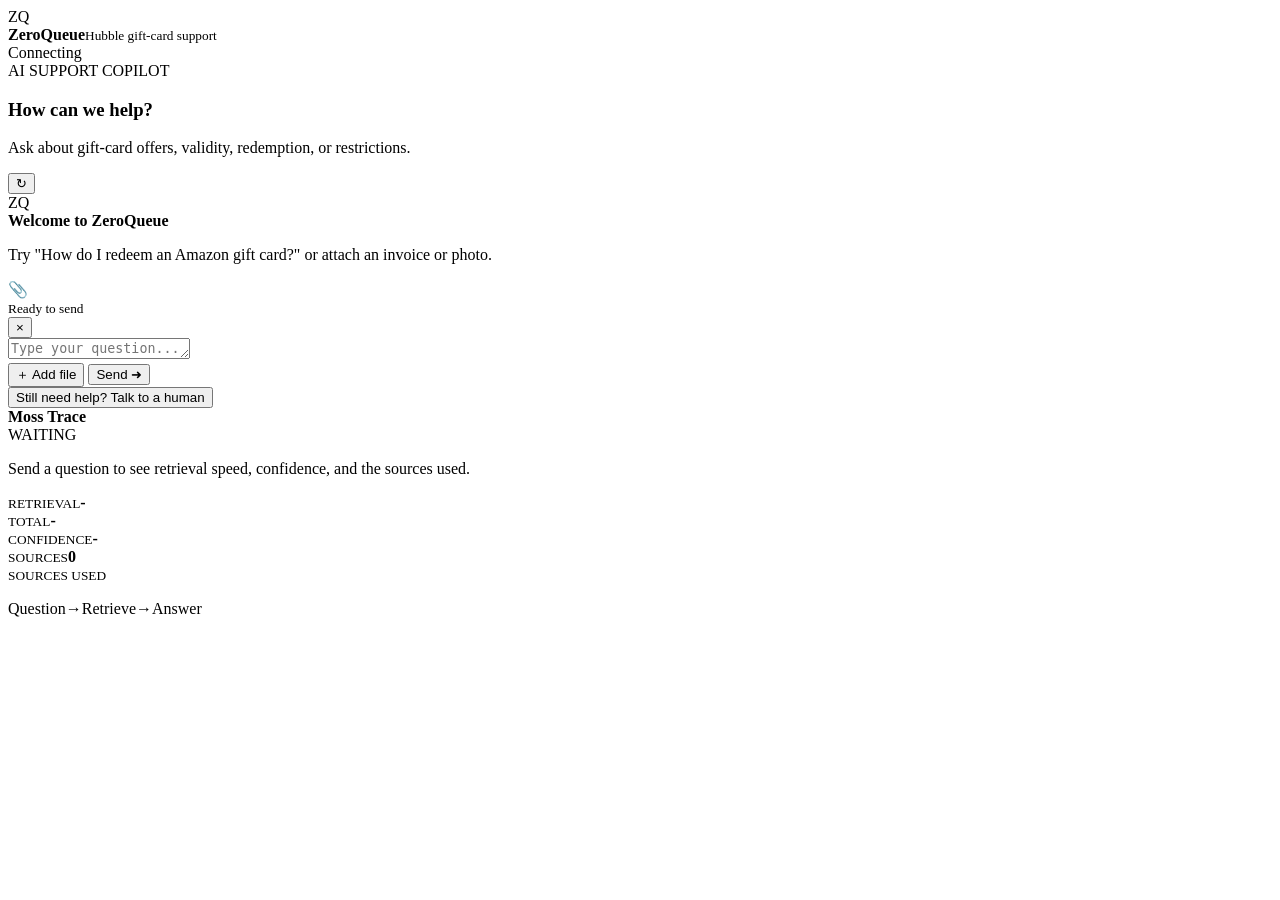
==== app/static/index.html @ 9731d381 "Initial ZeroQueue Hubble submission" ====
<!doctype html>
<html lang="en">
<head>
  <meta charset="utf-8">
  <meta name="viewport" content="width=device-width, initial-scale=1">
  <title>ZeroQueue | Hubble Support</title>
  <link rel="stylesheet" href="/static/styles.css">
</head>
<body>
  <main class="app-shell">
    <header class="topbar">
      <div class="logo"><span class="logo-mark">ZQ</span><div><strong>Zero<span>Queue</span></strong><small>Hubble gift-card support</small></div></div>
      <div id="statusPill" class="status-pill"><i></i><span>Connecting</span></div>
    </header>

    <section class="workspace">
      <section class="chat-card">
        <div class="chat-heading">
          <div><span class="eyebrow">AI SUPPORT COPILOT</span><h1>How can we help?</h1><p>Ask about gift-card offers, validity, redemption, or restrictions.</p></div>
          <button id="newChatButton" class="icon-button" type="button" title="Start a new chat" aria-label="Start a new chat">↻</button>
        </div>

        <div id="messages" class="messages" aria-live="polite">
          <div id="welcome" class="welcome">
            <div class="bot-avatar">ZQ</div>
            <div><strong>Welcome to ZeroQueue</strong><p>Try "How do I redeem an Amazon gift card?" or attach an invoice or photo.</p></div>
          </div>
        </div>

        <div id="filePreview" class="file-preview hidden"><span>📎</span><div><strong id="fileName"></strong><small>Ready to send</small></div><button id="removeFile" type="button" aria-label="Remove attachment">×</button></div>

        <div class="composer-wrap">
          <textarea id="messageInput" rows="1" placeholder="Type your question..." aria-label="Message"></textarea>
          <div class="composer-actions">
            <input id="fileInput" type="file" accept="image/*,video/*,.pdf,.txt,.md" hidden>
            <button id="attachButton" class="attach-button" type="button">＋ <span>Add file</span></button>
            <button id="sendButton" class="send-button" type="button"><span>Send</span> ➜</button>
          </div>
        </div>
        <button id="humanButton" class="human-button" type="button">Still need help? Talk to a human</button>
      </section>

      <aside class="trace-card">
        <div class="trace-title"><div><span class="trace-dot"></span><strong>Moss Trace</strong></div><span id="traceState" class="trace-state">WAITING</span></div>
        <p id="traceHelp" class="trace-help">Send a question to see retrieval speed, confidence, and the sources used.</p>
        <div class="metrics">
          <div><small>RETRIEVAL</small><strong id="retrievalMetric">-</strong></div>
          <div><small>TOTAL</small><strong id="totalMetric">-</strong></div>
          <div><small>CONFIDENCE</small><strong id="confidenceMetric">-</strong></div>
          <div><small>SOURCES</small><strong id="sourceMetric">0</strong></div>
        </div>
        <div id="handoffReason" class="handoff-reason hidden"></div>
        <div id="sourceSection" class="sources hidden"><small>SOURCES USED</small><ul id="sourceList"></ul></div>
        <div class="pipeline"><span>Question</span><b>→</b><span>Retrieve</span><b>→</b><span>Answer</span></div>
      </aside>
    </section>
  </main>
  <script src="/static/app.js"></script>
</body>
</html>
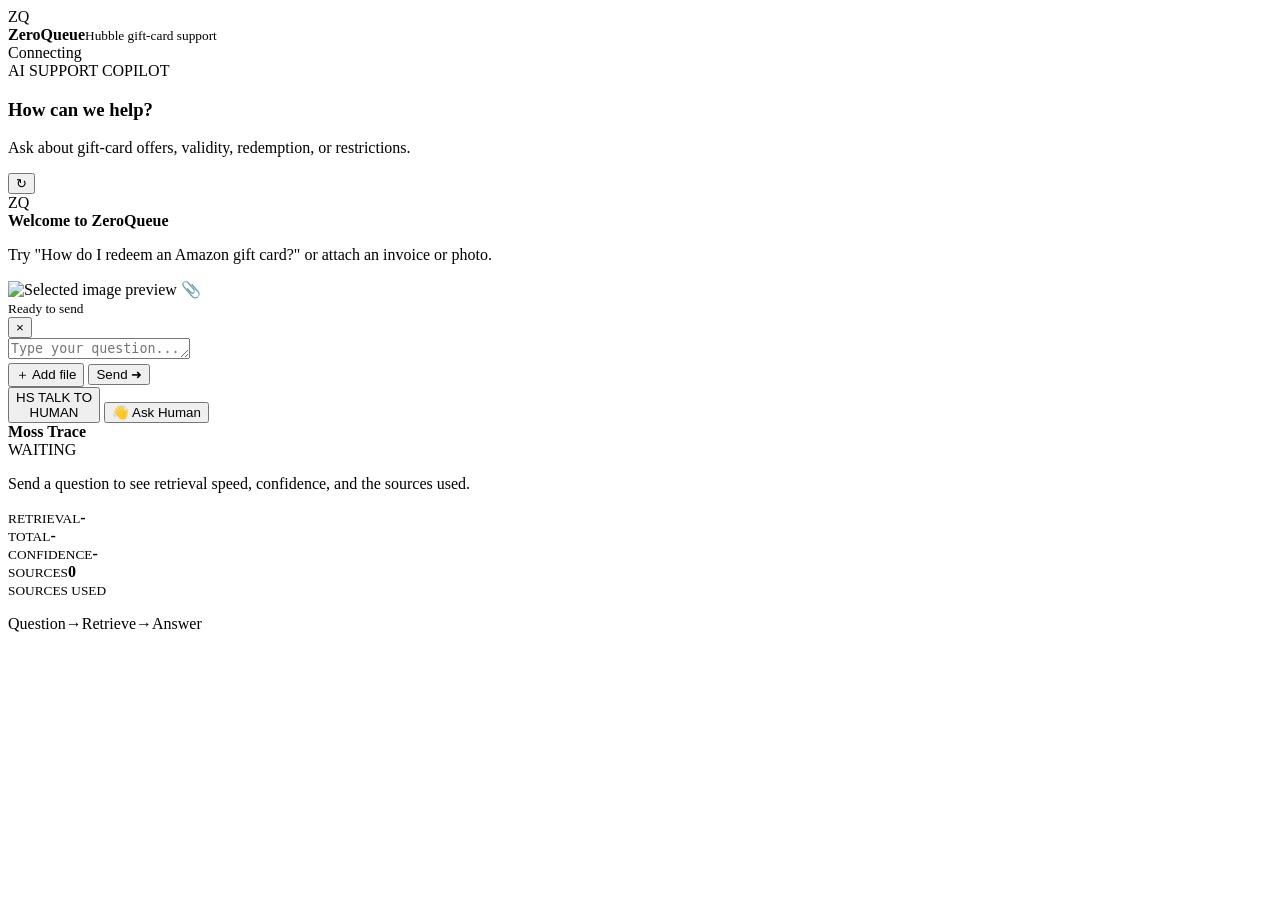
==== commit ad84ba16: "Install Tesseract in Docker image" ====
--- a/app/static/index.html
+++ b/app/static/index.html
@@ -27,7 +27,12 @@
           </div>
         </div>
 
-        <div id="filePreview" class="file-preview hidden"><span>📎</span><div><strong id="fileName"></strong><small>Ready to send</small></div><button id="removeFile" type="button" aria-label="Remove attachment">×</button></div>
+        <div id="filePreview" class="file-preview hidden">
+          <img id="fileThumbnail" class="file-thumbnail hidden" alt="Selected image preview">
+          <span id="fileIcon">📎</span>
+          <div><strong id="fileName"></strong><small>Ready to send</small></div>
+          <button id="removeFile" type="button" aria-label="Remove attachment">×</button>
+        </div>
 
         <div class="composer-wrap">
           <textarea id="messageInput" rows="1" placeholder="Type your question..." aria-label="Message"></textarea>
@@ -37,7 +42,13 @@
             <button id="sendButton" class="send-button" type="button"><span>Send</span> ➜</button>
           </div>
         </div>
-        <button id="humanButton" class="human-button" type="button">Still need help? Talk to a human</button>
+        <div class="human-launcher">
+          <button id="humanButton" class="human-fab" type="button" aria-label="Talk to human support" title="Talk to human support">
+            <span class="human-fab-icon" aria-hidden="true">HS</span>
+            <span class="human-fab-text">TALK TO<br>HUMAN</span>
+          </button>
+          <button id="humanLabelButton" class="human-fab-label" type="button" aria-label="Ask a human">👋 Ask Human</button>
+        </div>
       </section>
 
       <aside class="trace-card">
